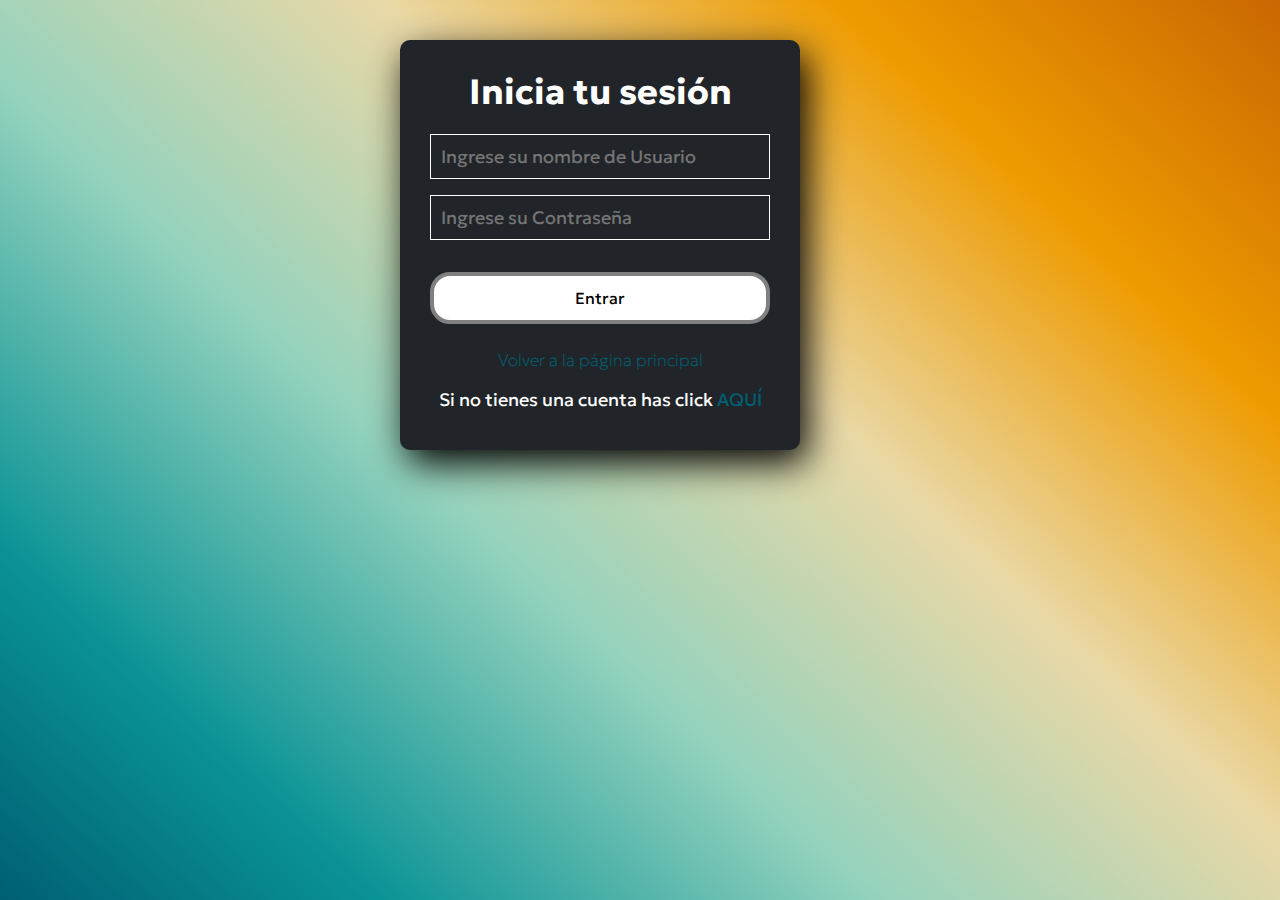
==== login.html @ e6d613c4 "Secciones-agregadas" ====
<html lang="en">
    <head>
        <meta charset="UTF-8">
        <meta name="viewport" content="width=device-width, initial-scale=1.0">
        <!DOCTYPE html>
        <link rel="stylesheet" href="login.css">
        <title>Registro</title>
    </head>

    <body>

        <section class="register">

            <h4>Inicia tu sesión</h4>

            <input class="controls" type="text" name="usuario" id="usuario" placeholder="Ingrese su nombre de Usuario">
            <input class="controls" type="password" name="correo" id="correo" placeholder="Ingrese su Contraseña">

            

            <input class="botons" type="submit" value="Entrar">

            <p><a href="index.html">Volver a la página principal</a></p>

            <p>Si no tienes una cuenta has click <a href="register.html">AQUÍ</a></p>

        </section>

    </body>
</html>
---- login.css ----
@import url('https://fonts.googleapis.com/css2?family=Geologica:wght@100;200;300;400;500;600;700;800;900&display=swap');

* {
    margin: 0;
    padding: 0;
    box-sizing: border-box;
    font-family: "Geologica";
    text-decoration: none;
    list-style-type: none;
  }
  
  body {
    background-color: #005f73;
    background-image: linear-gradient(43deg, #005f73 0%, #0a9396 17%, #94d2bd 39%, #e9d8a6 60%, #ee9b00 80%, #ca6702 100%);    
  }
  
  .register {
    width: 400px;
    background: #212529;
    padding: 30px;
    margin: auto;
    margin-top: 40px;
    margin-bottom: 40px;
    margin-right: 400px;
    margin-left: 400px;
    
    border-radius: 10px;
    color: white;
    box-shadow: 7px 13px 37px #000;
  }
  
  .register h4 {
    font-size: 35px;
    margin-bottom: 20px;
    text-align: center;

  }
  
  .controls {
    width: 100%;
    background: #212529;
    padding: 10px;
    margin-bottom: 16px;
    border: 1px solid white;
    font-size: 18px;
    color: white;
  }
  
  .register p {
    height: 40px;
    text-align: center;
    font-size: 17px;
    line-height: 40px;
    font-weight: 100;
  }
  
  .register p:last-child{
    font-size: 18px;
    font-weight: 400;
  }


  .register a {
    color: #005f73;
    text-decoration: none;
    transition: 0.8s;
  }
  
  .register a:hover {
    color: #ca6702;
    font-size: 20px;
    transition: 0.8s;
  }
  
  .register .botons {
    width: 100%;
    background: white;
    border-radius: 20px;
    border: solid grey 4px;
    padding: 12px;
    color: black;
    margin: 16px 0;
    font-size: 16px;
    cursor: pointer;
  }
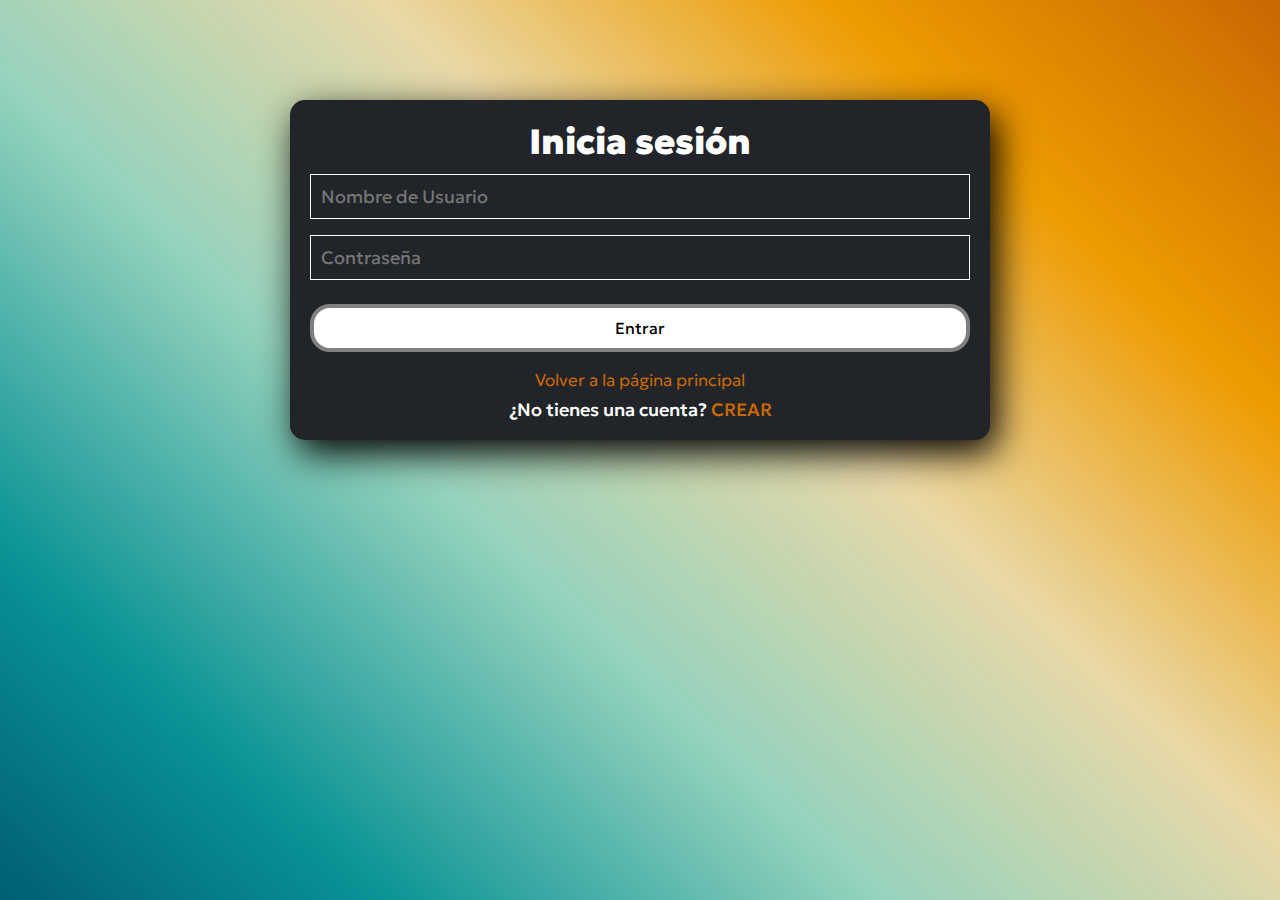
==== commit 2336de2e: "responsive" ====
--- a/login.html
+++ b/login.html
@@ -1,30 +1,32 @@
 <html lang="en">
-    <head>
-        <meta charset="UTF-8">
-        <meta name="viewport" content="width=device-width, initial-scale=1.0">
-        <!DOCTYPE html>
-        <link rel="stylesheet" href="login.css">
-        <title>Registro</title>
-    </head>
 
-    <body>
+<head>
+    <meta charset="UTF-8">
+    <meta name="viewport" content="width=device-width, initial-scale=1.0">
+    <!DOCTYPE html>
+    <link rel="stylesheet" href="login.css">
+    <link rel="stylesheet" href="media.css">
+    <title>Inicio de sesión</title>
+</head>
 
-        <section class="register">
+<body>
 
-            <h4>Inicia tu sesión</h4>
+    <section id="login">
 
-            <input class="controls" type="text" name="usuario" id="usuario" placeholder="Ingrese su nombre de Usuario">
-            <input class="controls" type="password" name="correo" id="correo" placeholder="Ingrese su Contraseña">
+        <div class="login-info">
+            <h4>Inicia sesión</h4>
 
-            
-
+            <input class="controls" type="text" name="usuario" id="usuario" placeholder="Nombre de Usuario">
+            <input class="controls" type="password" name="correo" id="correo" placeholder="Contraseña">
             <input class="botons" type="submit" value="Entrar">
 
             <p><a href="index.html">Volver a la página principal</a></p>
+            <p>¿No tienes una cuenta? <a href="register.html">CREAR</a></p>
 
-            <p>Si no tienes una cuenta has click <a href="register.html">AQUÍ</a></p>
+        </div>
 
-        </section>
+    </section>
 
-    </body>
+</body>
+
 </html>--- a/login.css
+++ b/login.css
@@ -1,87 +1,87 @@
 @import url('https://fonts.googleapis.com/css2?family=Geologica:wght@100;200;300;400;500;600;700;800;900&display=swap');
 
 * {
-    margin: 0;
-    padding: 0;
-    box-sizing: border-box;
-    font-family: "Geologica";
-    text-decoration: none;
-    list-style-type: none;
-  }
-  
-  body {
-    background-color: #005f73;
-    background-image: linear-gradient(43deg, #005f73 0%, #0a9396 17%, #94d2bd 39%, #e9d8a6 60%, #ee9b00 80%, #ca6702 100%);    
-  }
-  
-  .register {
-    width: 400px;
-    background: #212529;
-    padding: 30px;
-    margin: auto;
-    margin-top: 40px;
-    margin-bottom: 40px;
-    margin-right: 400px;
-    margin-left: 400px;
-    
-    border-radius: 10px;
-    color: white;
-    box-shadow: 7px 13px 37px #000;
-  }
-  
-  .register h4 {
-    font-size: 35px;
-    margin-bottom: 20px;
-    text-align: center;
+  margin: 0;
+  padding: 0;
+  box-sizing: border-box;
+  font-family: "Geologica";
+  text-decoration: none;
+  list-style-type: none;
+}
 
-  }
-  
-  .controls {
-    width: 100%;
-    background: #212529;
-    padding: 10px;
-    margin-bottom: 16px;
-    border: 1px solid white;
-    font-size: 18px;
-    color: white;
-  }
-  
-  .register p {
-    height: 40px;
-    text-align: center;
-    font-size: 17px;
-    line-height: 40px;
-    font-weight: 100;
-  }
-  
-  .register p:last-child{
-    font-size: 18px;
-    font-weight: 400;
-  }
+body {
+  background-color: #005f73;
+  background-image: linear-gradient(43deg, #005f73 0%, #0a9396 17%, #94d2bd 39%, #e9d8a6 60%, #ee9b00 80%, #ca6702 100%);
+}
 
+#login {
+  display: flex;
+  flex-direction: column;
+  align-items: center;
+  justify-content: center;
+  padding: 100px;
+}
 
-  .register a {
-    color: #005f73;
-    text-decoration: none;
-    transition: 0.8s;
-  }
-  
-  .register a:hover {
-    color: #ca6702;
-    font-size: 20px;
-    transition: 0.8s;
-  }
-  
-  .register .botons {
-    width: 100%;
-    background: white;
-    border-radius: 20px;
-    border: solid grey 4px;
-    padding: 12px;
-    color: black;
-    margin: 16px 0;
-    font-size: 16px;
-    cursor: pointer;
-  }
+.login-info {
+  width: 700px;
+  background: #212529;
+  padding: 20px;
+  border-radius: 15px;
+  color: white;
+  box-shadow: 7px 13px 37px #000;
 
-  +}
+
+.login-info h4 {
+  font-size: 35px;
+  font-weight: 900;
+  margin-bottom: 10px;
+  text-align: center;
+
+}
+
+.controls {
+  width: 100%;
+  background: #212529;
+  padding: 10px;
+  margin-bottom: 16px;
+  border: 1px solid white;
+  font-size: 18px;
+  color: white;
+}
+
+.login-info p {
+  height: 30px;
+  text-align: center;
+  font-size: 17px;
+  line-height: 40px;
+  font-weight: 300;
+}
+
+.login-info p:last-child{
+  font-size: 18px;
+  font-weight: 500;
+}
+
+.login-info a {
+  color:#ca6702 ;
+  transition: 0.5s;
+}
+
+.login-info a:hover {
+  color: #005f73;
+  font-size: 18px;
+  transition: 0.5s;
+}
+
+.login-info .botons {
+  width: 100%;
+  background: white;
+  border-radius: 20px;
+  border: solid grey 4px;
+  padding: 10px;
+  color: black;
+  margin: 8px 0;
+  font-size: 16px;
+  cursor: pointer;
+}--- a/media.css
+++ b/media.css
@@ -0,0 +1,324 @@
+@media (max-width: 992px) {
+
+    .navbar {
+        gap: 10px;
+    }
+
+    .cart-icon {
+        height: 30px;
+        margin-right: 0rem;
+        margin-top: 4px;
+    }
+
+    .navbar-list {
+        position: absolute;
+        top: 85px;
+        left: 5%;
+        right: 5%;
+        width: 90%;
+        flex-direction: column;
+        border-radius: 0px 0px 15px 15px;
+        align-items: flex-start;
+        padding: 45px 30px;
+        gap: 25px;
+        z-index: 2;
+        display: none;
+        background: var(--gamboge);
+    }
+
+
+    .menu-label {
+        display: flex;
+        order: 2;
+        cursor: pointer;
+    }
+
+    .menu-label img {
+        height: 20px;
+        width: 25px;
+    }
+
+    #menu-toggle:checked+.navbar-list {
+        display: flex;
+    }
+
+    #menu-toggle {
+        display: none;
+    }
+
+
+    /* PORTADA */
+
+    #portada {
+
+        background-size: 100% 600px;
+        padding: 100px;
+
+    }
+
+    .portada-info h1 {
+        padding-top: 180px;
+        font-size: 25px;
+        font-weight: 900;
+
+    }
+
+    .portada-info p {
+        padding-left: 50px;
+        padding-right: 50px;
+        font-size: 18px;
+        font-weight: 400;
+    }
+
+
+    /* ABOUT US */
+
+    #nosotros {
+        display: flex;
+        justify-content: center;
+        padding-top: 90px;
+    }
+
+    .nosotros-info {
+        height: 250px;
+        width: 550px;
+
+    }
+
+    .nosotros-info h2 {
+        font-weight: 900;
+        font-size: 25px;
+    }
+
+    .nosotros-info p {
+        font-size: 18px;
+        font-weight: 300;
+        padding-top: 5px;
+    }
+
+
+    /* PRODUCTS */
+
+    .products-container {
+        width: 850px;
+    }
+
+    .product {
+        width: 50%;
+    }
+
+    .product img {
+        display: flex;
+        flex-direction: column;
+        align-items: center;
+        justify-content: center;
+    }
+
+
+    /* CONTACT */
+
+    .contact-info {
+        display: flex;
+        flex-direction: column;
+        align-items: center;
+        justify-content: center;
+        width: 100%;
+    }
+
+    /* REGISTER */
+
+    #register {
+        padding-left: 80px;
+        padding-right: 80px;
+    }
+
+    .register-info {
+        width: 100%;
+    }
+
+    /* LOGIN */
+
+    #login {
+        padding: 100px;
+    }
+
+}
+
+
+
+@media (max-width: 768px) {
+
+    #portada {
+
+        background-size: 100% 500px;
+        padding: 60px;
+
+    }
+
+    .portada-info h1 {
+        padding-top: 180px;
+        font-size: 25px;
+        font-weight: 900;
+
+    }
+
+    .portada-info p {
+        padding-left: 30px;
+        padding-right: 30px;
+        font-size: 18px;
+        font-weight: 400;
+    }
+
+    #register {
+        padding: 30px;
+    }
+
+    .register-info {
+        width: 100%;
+    }
+
+    #login {
+        padding: 80px;
+
+    }
+
+    .login-info {
+        width: 100%;
+    }
+
+}
+
+
+
+
+@media (max-width: 576px) {
+
+    /* PORTADA */
+
+    #portada {
+        background-size: 170% 100%;
+        padding: 35px;
+    }
+
+    .portada-info h1 {
+        padding-top: 240px;
+        font-size: 40px;
+        font-weight: 900;
+    }
+
+    .portada-info p {
+        padding-left: 0px;
+        padding-right: 0px;
+        font-size: 13px;
+        font-weight: 500;
+    }
+
+    /* ABOUT US */
+    .nosotros-info {
+        height: 90%;
+        width: 90%;
+        padding: 15PX;
+
+    }
+
+    .nosotros-info h2 {
+        font-weight: 900;
+        font-size: 25px;
+    }
+
+    .nosotros-info p {
+        font-size: 15px;
+        font-weight: 200;
+    }
+
+    /* PRODUCTS */
+
+    #products h2 {
+        font-size: 35px;
+    }
+
+    .products-container {
+        padding-left: 80px;
+        padding-right: 80px;
+        padding-top: 30px;
+    }
+
+    /* CONTACT */
+
+    #contactos h2 {
+        font-size: 35px;
+    }
+
+    .contact-info {
+        padding: 0px;
+    }
+
+
+    /* REGISTER */
+
+    #register {
+        padding: 30px;
+    }
+
+    .register-info {
+        width: 100%;
+    }
+
+    .register-info p {
+        font-size: 20px;
+    }
+
+    .register-info p:last-child {
+        font-size: 15px;
+    }
+
+
+    /* LOGIN */
+
+    #login {
+        margin-top: 50px;
+        padding: 50px;
+    }
+
+    .login-info {
+        width: 100%;
+    }
+
+    .login-info h4 {
+        font-size: 20px;
+    }
+
+    ::placeholder {
+        font-size: 15PX;
+    }
+
+    .login-info p {
+        font-size: 17px;
+    }
+
+    .login-info p:last-child {
+        font-size: 18px;
+    }
+
+
+}
+
+
+
+@media (max-width: 410px) {
+
+    .register-info h4 {
+        font-size: 100%;
+    }
+
+
+    .login-info p {
+        font-size: 12px;
+        height: 24px;
+    }
+
+    .login-info p:last-child {
+        font-size: 12px;
+
+    }
+}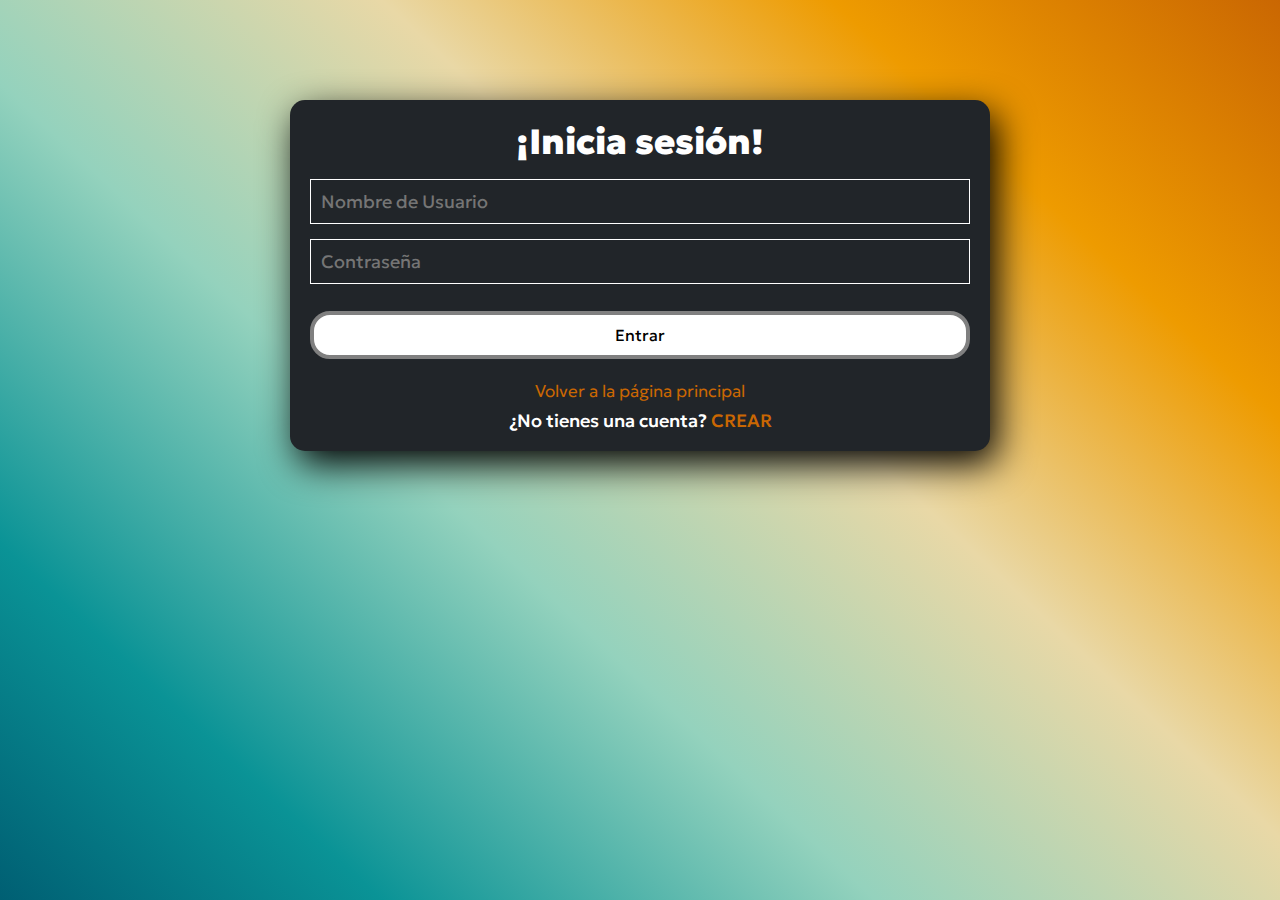
==== commit 998ad02a: "arreglo-4" ====
--- a/login.html
+++ b/login.html
@@ -14,7 +14,7 @@
     <section id="login">
 
         <div class="login-info">
-            <h4>Inicia sesión</h4>
+            <h4>¡Inicia sesión!</h4>
 
             <input class="controls" type="text" name="usuario" id="usuario" placeholder="Nombre de Usuario">
             <input class="controls" type="password" name="correo" id="correo" placeholder="Contraseña">
--- a/login.css
+++ b/login.css
@@ -35,7 +35,7 @@
 .login-info h4 {
   font-size: 35px;
   font-weight: 900;
-  margin-bottom: 10px;
+  margin-bottom: 15px;
   text-align: center;
 
 }
@@ -44,7 +44,7 @@
   width: 100%;
   background: #212529;
   padding: 10px;
-  margin-bottom: 16px;
+  margin-bottom: 15px;
   border: 1px solid white;
   font-size: 18px;
   color: white;
@@ -81,7 +81,7 @@
   border: solid grey 4px;
   padding: 10px;
   color: black;
-  margin: 8px 0;
+  margin: 12px 0;
   font-size: 16px;
   cursor: pointer;
 }--- a/media.css
+++ b/media.css
@@ -100,7 +100,7 @@
     /* PRODUCTS */
 
     .products-container {
-        width: 850px;
+        width: 100%;
     }
 
     .product {
@@ -128,6 +128,7 @@
     /* REGISTER */
 
     #register {
+        margin-top: 250px;
         padding-left: 80px;
         padding-right: 80px;
     }
@@ -140,10 +141,10 @@
 
     #login {
         padding: 100px;
+        margin-top: 350px;
     }
 
 }
-
 
 
 @media (max-width: 768px) {
@@ -171,13 +172,17 @@
 
     #register {
         padding: 30px;
+        margin-top: 150px;
     }
 
     .register-info {
         width: 100%;
     }
 
+    /* LOGIN */
+
     #login {
+        margin-top: 250px;
         padding: 80px;
 
     }
@@ -189,19 +194,17 @@
 }
 
 
-
-
 @media (max-width: 576px) {
 
     /* PORTADA */
 
     #portada {
-        background-size: 170% 100%;
+        background-size: 190% 100%;
         padding: 35px;
     }
 
     .portada-info h1 {
-        padding-top: 240px;
+        padding-top: 300px;
         font-size: 40px;
         font-weight: 900;
     }
@@ -209,7 +212,7 @@
     .portada-info p {
         padding-left: 0px;
         padding-right: 0px;
-        font-size: 13px;
+        font-size: 15px;
         font-weight: 500;
     }
 
@@ -237,10 +240,8 @@
         font-size: 35px;
     }
 
-    .products-container {
-        padding-left: 80px;
-        padding-right: 80px;
-        padding-top: 30px;
+    .product {
+        width: 110%;
     }
 
     /* CONTACT */
@@ -257,7 +258,8 @@
     /* REGISTER */
 
     #register {
-        padding: 30px;
+        padding: 20px;
+        margin-top: 80px;
     }
 
     .register-info {
@@ -265,19 +267,19 @@
     }
 
     .register-info p {
-        font-size: 20px;
+        font-size: 22px;
     }
 
     .register-info p:last-child {
-        font-size: 15px;
+        font-size: 17px;
     }
 
 
     /* LOGIN */
 
     #login {
-        margin-top: 50px;
-        padding: 50px;
+        margin-top: 170px;
+        padding: 15px;
     }
 
     .login-info {
@@ -285,40 +287,21 @@
     }
 
     .login-info h4 {
-        font-size: 20px;
+        font-size: 30px;
     }
 
     ::placeholder {
-        font-size: 15PX;
+        font-size: 20PX;
     }
 
     .login-info p {
+        font-size: 22px;
+    }
+
+    .login-info p:last-child {
         font-size: 17px;
     }
 
-    .login-info p:last-child {
-        font-size: 18px;
-    }
-
-
 }
 
 
-
-@media (max-width: 410px) {
-
-    .register-info h4 {
-        font-size: 100%;
-    }
-
-
-    .login-info p {
-        font-size: 12px;
-        height: 24px;
-    }
-
-    .login-info p:last-child {
-        font-size: 12px;
-
-    }
-}